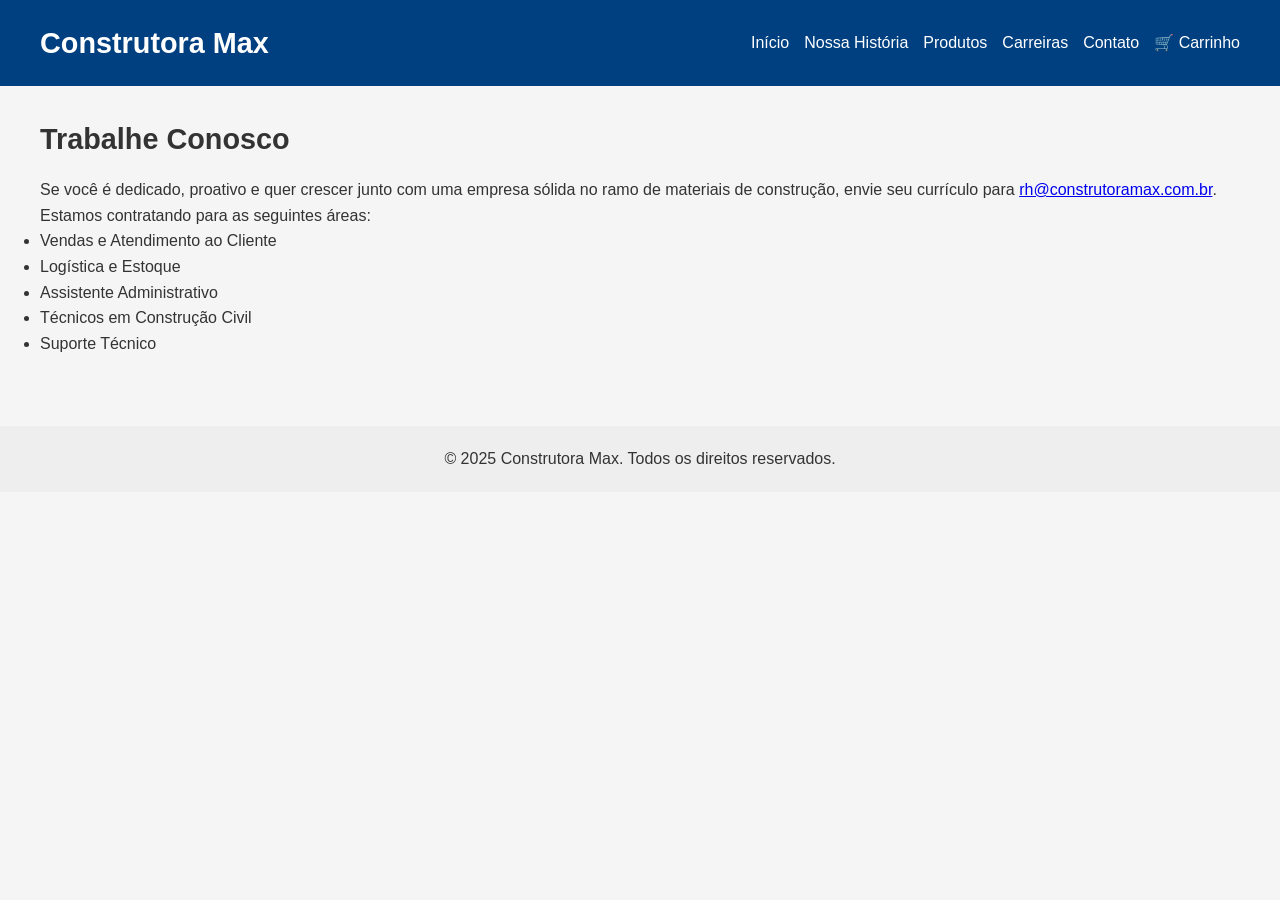
==== CasaMateriaisDeConstrucao/carreiras.html @ a2701e28 "add arquivo" ====
<!DOCTYPE html>
<html lang="pt-BR">
<head>
  <meta charset="UTF-8" />
  <meta name="viewport" content="width=device-width, initial-scale=1.0"/>
  <title>Carreiras - Construtora Max</title>
  <link rel="stylesheet" href="style.css" />
</head>
<body>
  <header>
    <div class="logo">Construtora Max</div>
    <nav>
      <ul>
        <li><a href="index.html">Início</a></li>
        <li><a href="nossa-historia.html">Nossa História</a></li>
        <li><a href="produtos.html">Produtos</a></li>
        <li><a href="carreiras.html">Carreiras</a></li>
        <li><a href="contato.html">Contato</a></li>
        <li><a href="carrinho.html">🛒 Carrinho</a></li>
      </ul>
    </nav>
  </header>

  <main class="container">
    <h2>Trabalhe Conosco</h2>
    <p>Se você é dedicado, proativo e quer crescer junto com uma empresa sólida no ramo de materiais de construção, envie seu currículo para <a href="mailto:rh@construtoramax.com.br">rh@construtoramax.com.br</a>.</p>
    <p>Estamos contratando para as seguintes áreas:</p>
    <ul>
      <li>Vendas e Atendimento ao Cliente</li>
      <li>Logística e Estoque</li>
      <li>Assistente Administrativo</li>
      <li>Técnicos em Construção Civil</li>
      <li>Suporte Técnico</li>
    </ul>
  </main>

  <footer>
    <p>&copy; 2025 Construtora Max. Todos os direitos reservados.</p>
  </footer>
</body>
</html>
---- CasaMateriaisDeConstrucao/style.css ----
/* Reset e base */
* {
  margin: 0;
  padding: 0;
  box-sizing: border-box;
}
body {
  font-family: 'Segoe UI', sans-serif;
  background-color: #f5f5f5;
  color: #333;
  line-height: 1.6;
}

/* Cabeçalho */
header {
  background-color: #004080;
  color: white;
  padding: 20px 40px;
  display: flex;
  justify-content: space-between;
  align-items: center;
}
header .logo {
  font-size: 1.8rem;
  font-weight: bold;
}
header nav ul {
  list-style: none;
  display: flex;
  gap: 15px;
}
header nav ul li a {
  color: white;
  text-decoration: none;
  font-weight: 500;
}
header nav ul li a:hover {
  text-decoration: underline;
}

/* Banner */
.banner {
  background: url('https://source.unsplash.com/1600x400/?construction,materials') no-repeat center center;
  background-size: cover;
  color: white;
  text-align: center;
  padding: 80px 20px;
}
.banner h1 {
  font-size: 2.5rem;
}
.banner p {
  font-size: 1.2rem;
  margin: 15px 0;
}
.btn {
  background-color: #ff9900;
  color: white;
  padding: 10px 25px;
  text-decoration: none;
  font-weight: bold;
  border-radius: 5px;
}
.btn:hover {
  background-color: #e68a00;
}

/* Seções padrão */
main, .container {
  padding: 30px 40px;
}
h2 {
  margin-bottom: 15px;
  font-size: 1.8rem;
}

/* Produtos */
.produto {
  border: 1px solid #ddd;
  border-radius: 8px;
  padding: 15px;
  background: white;
  width: 250px;
  margin: 10px;
  text-align: center;
}
.produto h3 {
  font-size: 1.2rem;
}
.produto p {
  margin: 10px 0;
}
.produtos-grid {
  display: flex;
  flex-wrap: wrap;
  gap: 20px;
}

/* Carrinho */
.carrinho-item {
  border-bottom: 1px solid #ccc;
  padding: 10px 0;
}
.carrinho-item:last-child {
  border-bottom: none;
}

/* Rodapé */
footer {
  background-color: #eee;
  padding: 20px;
  text-align: center;
  margin-top: 40px;
}
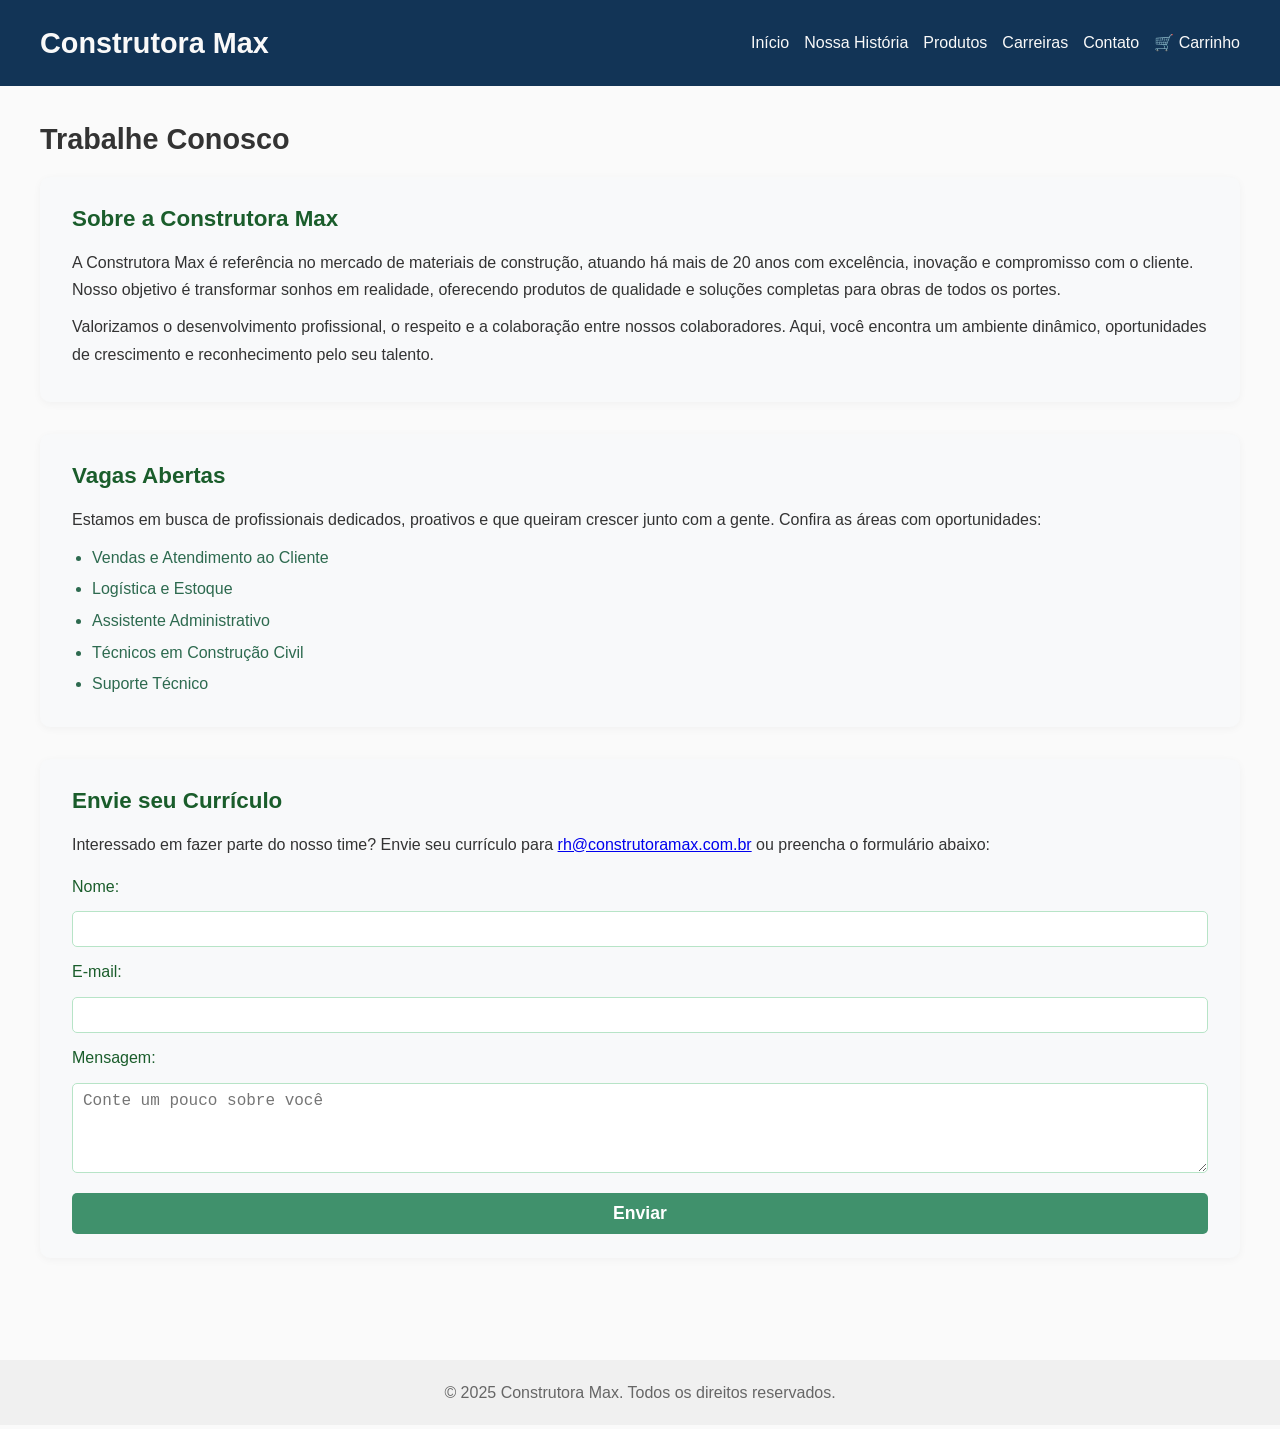
==== commit ecfd3e83: "atualizado" ====
--- a/CasaMateriaisDeConstrucao/carreiras.html
+++ b/CasaMateriaisDeConstrucao/carreiras.html
@@ -23,15 +23,43 @@
 
   <main class="container">
     <h2>Trabalhe Conosco</h2>
-    <p>Se você é dedicado, proativo e quer crescer junto com uma empresa sólida no ramo de materiais de construção, envie seu currículo para <a href="mailto:rh@construtoramax.com.br">rh@construtoramax.com.br</a>.</p>
-    <p>Estamos contratando para as seguintes áreas:</p>
-    <ul>
-      <li>Vendas e Atendimento ao Cliente</li>
-      <li>Logística e Estoque</li>
-      <li>Assistente Administrativo</li>
-      <li>Técnicos em Construção Civil</li>
-      <li>Suporte Técnico</li>
-    </ul>
+    <section class="sobre-empresa">
+      <h3>Sobre a Construtora Max</h3>
+      <p>
+        A Construtora Max é referência no mercado de materiais de construção, atuando há mais de 20 anos com excelência, inovação e compromisso com o cliente. Nosso objetivo é transformar sonhos em realidade, oferecendo produtos de qualidade e soluções completas para obras de todos os portes.
+      </p>
+      <p>
+        Valorizamos o desenvolvimento profissional, o respeito e a colaboração entre nossos colaboradores. Aqui, você encontra um ambiente dinâmico, oportunidades de crescimento e reconhecimento pelo seu talento.
+      </p>
+    </section>
+
+    <section class="vagas">
+      <h3>Vagas Abertas</h3>
+      <p>Estamos em busca de profissionais dedicados, proativos e que queiram crescer junto com a gente. Confira as áreas com oportunidades:</p>
+      <ul>
+        <li>Vendas e Atendimento ao Cliente</li>
+        <li>Logística e Estoque</li>
+        <li>Assistente Administrativo</li>
+        <li>Técnicos em Construção Civil</li>
+        <li>Suporte Técnico</li>
+      </ul>
+    </section>
+
+    <section class="envio-curriculo">
+      <h3>Envie seu Currículo</h3>
+      <p>
+        Interessado em fazer parte do nosso time? Envie seu currículo para <a href="mailto:rh@construtoramax.com.br">rh@construtoramax.com.br</a> ou preencha o formulário abaixo:
+      </p>
+      <form class="form-curriculo" action="mailto:rh@construtoramax.com.br" method="post" enctype="text/plain">
+        <label for="nome">Nome:</label>
+        <input type="text" id="nome" name="nome" required>
+        <label for="email">E-mail:</label>
+        <input type="email" id="email" name="email" required>
+        <label for="mensagem">Mensagem:</label>
+        <textarea id="mensagem" name="mensagem" rows="4" placeholder="Conte um pouco sobre você"></textarea>
+        <button type="submit">Enviar</button>
+      </form>
+    </section>
   </main>
 
   <footer>
--- a/CasaMateriaisDeConstrucao/style.css
+++ b/CasaMateriaisDeConstrucao/style.css
@@ -6,15 +6,15 @@
 }
 body {
   font-family: 'Segoe UI', sans-serif;
-  background-color: #f5f5f5;
-  color: #333;
+  background-color: #fafafa;
+  color: #2c2c2c;
   line-height: 1.6;
 }
 
 /* Cabeçalho */
 header {
-  background-color: #004080;
-  color: white;
+  background-color: #123456; /* Sua cor principal */
+  color: #f9f9f9;
   padding: 20px 40px;
   display: flex;
   justify-content: space-between;
@@ -30,7 +30,7 @@
   gap: 15px;
 }
 header nav ul li a {
-  color: white;
+  color: #f9f9f9;
   text-decoration: none;
   font-weight: 500;
 }
@@ -40,29 +40,41 @@
 
 /* Banner */
 .banner {
-  background: url('https://source.unsplash.com/1600x400/?construction,materials') no-repeat center center;
-  background-size: cover;
-  color: white;
-  text-align: center;
-  padding: 80px 20px;
+  background: linear-gradient(120deg, #1a5d2b 60%, #b7e4c7 100%);
+  color: #fff;
+  padding: 60px 0 50px 0;
+  text-align: center;
 }
 .banner h1 {
   font-size: 2.5rem;
+  margin-bottom: 18px;
+}
+.banner h1 span {
+  color: #b7e4c7;
+  font-weight: bold;
 }
 .banner p {
   font-size: 1.2rem;
-  margin: 15px 0;
+  margin-bottom: 28px;
 }
 .btn {
-  background-color: #ff9900;
-  color: white;
-  padding: 10px 25px;
+  background: #ff6600; /* Cor do botão */
+  color: #fff;
+  padding: 14px 36px;
+  border: none;
+  border-radius: 6px;
+  font-size: 1.1rem;
+  font-weight: bold;
   text-decoration: none;
-  font-weight: bold;
-  border-radius: 5px;
-}
-.btn:hover {
-  background-color: #e68a00;
+  transition: background 0.2s;
+  box-shadow: 0 2px 8px rgba(0,0,0,0.07);
+}
+.btn:hover, .btn.destaque:hover {
+  background: #26734d;
+}
+.btn.destaque {
+  background: #1a5d2b;
+  margin-top: 10px;
 }
 
 /* Seções padrão */
@@ -72,33 +84,62 @@
 h2 {
   margin-bottom: 15px;
   font-size: 1.8rem;
+  color: #333;
 }
 
 /* Produtos */
 .produto {
-  border: 1px solid #ddd;
-  border-radius: 8px;
-  padding: 15px;
-  background: white;
-  width: 250px;
-  margin: 10px;
-  text-align: center;
+  display: flex;
+  flex-direction: column;
+  align-items: center;
+  background: #f9f9f9;
+  border-radius: 10px;
+  padding: 20px;
+  box-shadow: 0 2px 8px rgba(0,0,0,0.05);
+  margin-bottom: 20px;
 }
 .produto h3 {
   font-size: 1.2rem;
+  color: #222;
 }
 .produto p {
   margin: 10px 0;
+  color: #555;
 }
 .produtos-grid {
-  display: flex;
-  flex-wrap: wrap;
-  gap: 20px;
+  display: grid;
+  grid-template-columns: repeat(auto-fit, minmax(220px, 1fr));
+  gap: 24px;
+  margin-top: 24px;
+}
+.produto-img {
+  width: 120px;
+  height: 120px;
+  object-fit: cover;
+  border-radius: 8px;
+  margin-bottom: 10px;
+}
+
+/* Botão de comprar */
+.produto button {
+  background: #28a745;
+  color: #fff;
+  border: none;
+  border-radius: 5px;
+  padding: 10px 20px;
+  font-size: 1rem;
+  cursor: pointer;
+  transition: background 0.2s;
+  margin-top: 10px;
+}
+
+.produto button:hover {
+  background: #218838;
 }
 
 /* Carrinho */
 .carrinho-item {
-  border-bottom: 1px solid #ccc;
+  border-bottom: 1px solid #ddd;
   padding: 10px 0;
 }
 .carrinho-item:last-child {
@@ -107,8 +148,247 @@
 
 /* Rodapé */
 footer {
-  background-color: #eee;
+  background-color: #f0f0f0;
   padding: 20px;
   text-align: center;
   margin-top: 40px;
-}
+  color: #666;
+}
+
+/* Seções principais */
+.sobre-empresa, .vagas, .envio-curriculo {
+  background: #f8f9fa;
+  border-radius: 10px;
+  padding: 24px 32px;
+  margin-bottom: 32px;
+  box-shadow: 0 2px 8px rgba(0,0,0,0.04);
+}
+
+/* Títulos das seções */
+.sobre-empresa h3, .vagas h3, .envio-curriculo h3 {
+  color: #1a5d2b;
+  margin-bottom: 12px;
+  font-size: 1.4rem;
+}
+
+/* Parágrafos */
+.sobre-empresa p, .vagas p, .envio-curriculo p {
+  color: #333;
+  line-height: 1.7;
+  margin-bottom: 10px;
+}
+
+/* Lista de vagas */
+.vagas ul {
+  margin-top: 12px;
+  padding-left: 20px;
+}
+
+.vagas li {
+  margin-bottom: 6px;
+  color: #2d6a4f;
+  font-weight: 500;
+}
+
+/* Formulário de currículo */
+.form-curriculo {
+  display: flex;
+  flex-direction: column;
+  gap: 12px;
+  margin-top: 16px;
+}
+
+.form-curriculo label {
+  font-weight: 500;
+  color: #1a5d2b;
+}
+
+.form-curriculo input,
+.form-curriculo textarea {
+  padding: 8px 10px;
+  border: 1px solid #b7e4c7;
+  border-radius: 5px;
+  font-size: 1rem;
+  background: #fff;
+  transition: border 0.2s;
+}
+
+.form-curriculo input:focus,
+.form-curriculo textarea:focus {
+  border: 1.5px solid #40916c;
+  outline: none;
+}
+
+.form-curriculo button {
+  background: #40916c;
+  color: #fff;
+  border: none;
+  border-radius: 5px;
+  padding: 10px 0;
+  font-size: 1.1rem;
+  font-weight: bold;
+  cursor: pointer;
+  margin-top: 8px;
+  transition: background 0.2s;
+}
+
+.form-curriculo button:hover {
+  background: #26734d;
+}
+
+/* Estilo para a seção da história */
+.historia-max {
+  background: #f8f9fa;
+  border-radius: 10px;
+  padding: 32px 28px;
+  box-shadow: 0 2px 8px rgba(0,0,0,0.04);
+  margin-bottom: 32px;
+}
+
+.historia-max h2 {
+  color: #1a5d2b;
+  margin-bottom: 18px;
+  font-size: 2rem;
+}
+
+.historia-max p {
+  color: #333;
+  line-height: 1.7;
+  margin-bottom: 14px;
+  font-size: 1.08rem;
+}
+
+.historia-max ul {
+  margin: 10px 0 10px 20px;
+  padding-left: 0;
+}
+
+.historia-max li {
+  color: #2d6a4f;
+  font-weight: 500;
+  margin-bottom: 6px;
+}
+
+/* Vantagens */
+.vantagens {
+  background: #f8f9fa;
+  padding: 40px 0 30px 0;
+  text-align: center;
+}
+.vantagens h2 {
+  color: #1a5d2b;
+  margin-bottom: 32px;
+  font-size: 2rem;
+}
+.vantagens-grid {
+  display: grid;
+  grid-template-columns: repeat(auto-fit, minmax(220px, 1fr));
+  gap: 28px;
+  max-width: 950px;
+  margin: 0 auto;
+}
+.vantagem {
+  background: #fff;
+  border-radius: 10px;
+  padding: 28px 18px 22px 18px;
+  box-shadow: 0 2px 8px rgba(0,0,0,0.04);
+  display: flex;
+  flex-direction: column;
+  align-items: center;
+}
+.vantagem img {
+  width: 54px;
+  height: 54px;
+  margin-bottom: 14px;
+}
+.vantagem h3 {
+  color: #40916c;
+  margin-bottom: 8px;
+  font-size: 1.15rem;
+}
+.vantagem p {
+  color: #333;
+  font-size: 1rem;
+}
+
+/* Chamada final */
+.chamada {
+  background: #e9f5ee;
+  text-align: center;
+  padding: 38px 0 32px 0;
+}
+.chamada h2 {
+  color: #1a5d2b;
+  font-size: 1.7rem;
+  margin-bottom: 10px;
+}
+.chamada p {
+  color: #333;
+  font-size: 1.1rem;
+  margin-bottom: 18px;
+}
+
+/* Depoimentos */
+.depoimentos {
+  background: #fff;
+  padding: 40px 0;
+  text-align: center;
+}
+.depoimentos-grid {
+  display: flex;
+  justify-content: center;
+  gap: 32px;
+  margin-top: 24px;
+  flex-wrap: wrap;
+}
+.depoimento {
+  background: #f8f9fa;
+  border-radius: 10px;
+  padding: 24px 18px;
+  max-width: 320px;
+  box-shadow: 0 2px 8px rgba(0,0,0,0.04);
+}
+.depoimento span {
+  display: block;
+  margin-top: 12px;
+  color: #40916c;
+  font-weight: bold;
+}
+
+/* Grid de vantagens customizado */
+.custom-vantagens-grid {
+  display: grid;
+  grid-template-columns: repeat(3, 1fr);
+  gap: 28px;
+  max-width: 950px;
+  margin: 0 auto;
+  position: relative;
+}
+.custom-vantagens-grid .preco-justo {
+  grid-column: 2 / 3;
+  margin-top: 10px;
+}
+@media (max-width: 900px) {
+  .custom-vantagens-grid {
+    grid-template-columns: 1fr;
+  }
+  .custom-vantagens-grid .preco-justo {
+    grid-column: auto;
+    margin-top: 0;
+  }
+}
+
+/* Responsividade */
+@media (max-width: 700px) {
+  .banner-content h1 { font-size: 1.5rem; }
+  .vantagens-grid { grid-template-columns: 1fr; }
+  .vantagem { padding: 18px 8px; }
+}
+
+.banner-img {
+  max-width: 320px;
+  width: 90%;
+  border-radius: 12px;
+  margin-bottom: 24px;
+  box-shadow: 0 4px 16px rgba(0,0,0,0.08);
+}
